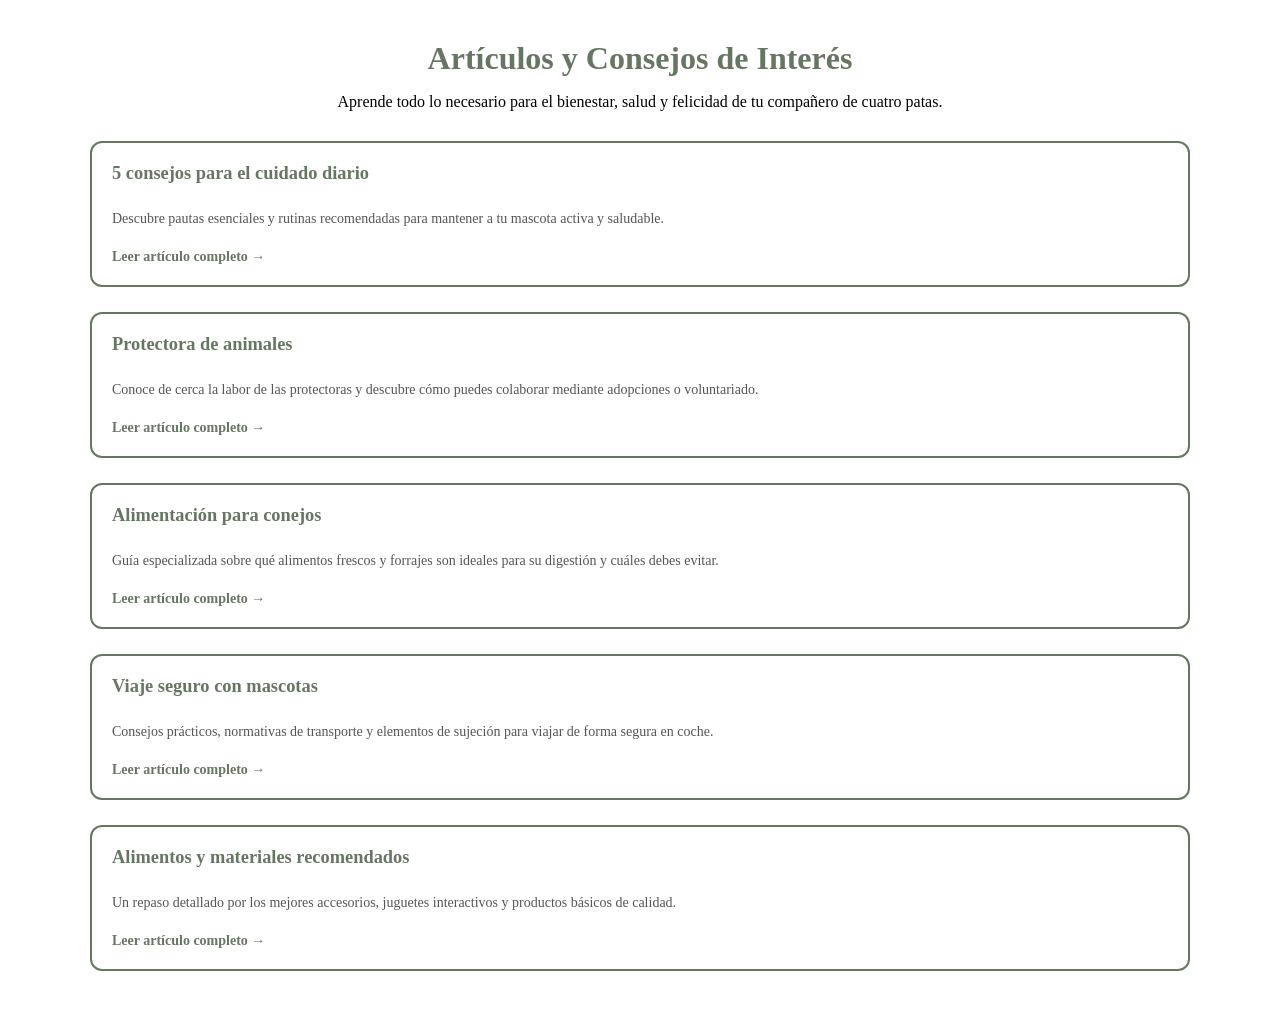
==== articulo.html @ 577e5fe5 "actualizacion de pagina articulos" ====
<!DOCTYPE html>
<html lang="es">
<head>
    <meta charset="UTF-8">
    <meta name="viewport" content="width=device-width, initial-scale=1.0">
    <title>CanguPet - Artículos y Consejos</title>
    <link rel="stylesheet" href="estilos.css">
</head>
<body>
    <main class="articulos-main">
        <h1>Artículos y Consejos de Interés</h1>
        <p class="subtitle">Aprende todo lo necesario para el bienestar, salud y felicidad de tu compañero de cuatro patas.</p>

        <!-- Contenedor Grid de Artículos -->
        <div class="articulos-container">
            
            <article class="articulo-card">
                <div class="articulo-content">
                    <h3>5 consejos para el cuidado diario</h3>
                    <p>Descubre pautas esenciales y rutinas recomendadas para mantener a tu mascota activa y saludable.</p>
                    <a href="#" class="leer-mas">Leer artículo completo &rarr;</a>
                </div>
            </article>

            <article class="articulo-card">
                <div class="articulo-content">
                    <h3>Protectora de animales</h3>
                    <p>Conoce de cerca la labor de las protectoras y descubre cómo puedes colaborar mediante adopciones o voluntariado.</p>
                    <a href="#" class="leer-mas">Leer artículo completo &rarr;</a>
                </div>
            </article>

            <article class="articulo-card">
                <div class="articulo-content">
                    <h3>Alimentación para conejos</h3>
                    <p>Guía especializada sobre qué alimentos frescos y forrajes son ideales para su digestión y cuáles debes evitar.</p>
                    <a href="#" class="leer-mas">Leer artículo completo &rarr;</a>
                </div>
            </article>

            <article class="articulo-card">
                <div class="articulo-content">
                    <h3>Viaje seguro con mascotas</h3>
                    <p>Consejos prácticos, normativas de transporte y elementos de sujeción para viajar de forma segura en coche.</p>
                    <a href="#" class="leer-mas">Leer artículo completo &rarr;</a>
                </div>
            </article>

            <article class="articulo-card">
                <div class="articulo-content">
                    <h3>Alimentos y materiales recomendados</h3>
                    <p>Un repaso detallado por los mejores accesorios, juguetes interactivos y productos básicos de calidad.</p>
                    <a href="#" class="leer-mas">Leer artículo completo &rarr;</a>
                </div>
            </article>

        </div>
    </main>

    <!-- Script para interactividad -->
    <script src="articulos.js" defer></script>
</body>
</html>
---- estilos.css ----
.articulos-main {
    max-width: 1100px;
    margin: 40px auto;
    padding: 0 20px;
    text-align: center;
}

.articulos-main h1 {
    color: #667663;
    margin-bottom: 10px;
}

.articulos-container {
    display: grid;
    gap: 25px;
    margin-top: 30px;
    text-align: left;
}

.articulo-card {
    background-color: #ffffff;
    border: 2px solid #667663;
    border-radius: 12px;
    display: flex;
    flex-direction: column;
}

.articulo-card:hover {
    transform: translateY(-5px);
}

.articulo-img {
    background-color: #F7F3EA;
    font-size: 3.5em;
    padding: 25px;
    text-align: center;
    border-bottom: 2px solid #667663;
}

.articulo-content {
    padding: 20px;
    display: flex;
    flex-direction: column;
    flex-grow: 1;
}

.articulo-content h3 {
    color: #667663;
    margin-top: 0;
    margin-bottom: 10px;
    font-size: 1.15em;
}

.articulo-content p {
    font-size: 14px;
    color: #555;
    line-height: 1.5;
    margin-bottom: 20px;
}

.leer-mas {
    text-decoration: none;
    color: #667663;
    font-weight: bold;
    font-size: 14px;
    display: inline-block;
}

.leer-mas:hover {
    color: #9ec597;
    text-decoration: underline;
}
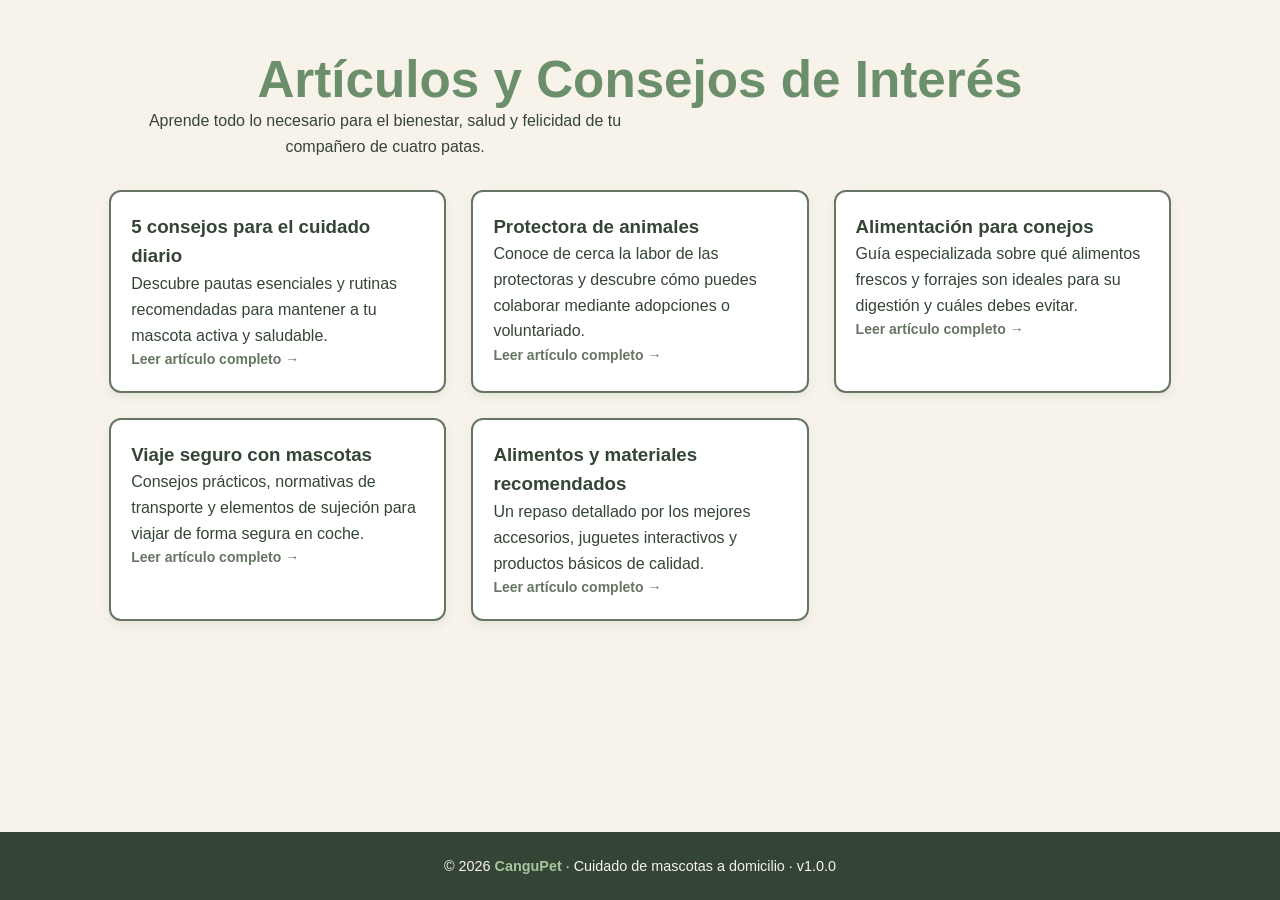
==== commit 2c02b9b6: "feat: añade footer común a todas las páginas" ====
--- a/articulo.html
+++ b/articulo.html
@@ -1,23 +1,27 @@
 <!DOCTYPE html>
 <html lang="es">
+
 <head>
     <meta charset="UTF-8">
     <meta name="viewport" content="width=device-width, initial-scale=1.0">
     <title>CanguPet - Artículos y Consejos</title>
     <link rel="stylesheet" href="estilos.css">
 </head>
+
 <body>
     <main class="articulos-main">
         <h1>Artículos y Consejos de Interés</h1>
-        <p class="subtitle">Aprende todo lo necesario para el bienestar, salud y felicidad de tu compañero de cuatro patas.</p>
+        <p class="subtitle">Aprende todo lo necesario para el bienestar, salud y felicidad de tu compañero de cuatro
+            patas.</p>
 
         <!-- Contenedor Grid de Artículos -->
         <div class="articulos-container">
-            
+
             <article class="articulo-card">
                 <div class="articulo-content">
                     <h3>5 consejos para el cuidado diario</h3>
-                    <p>Descubre pautas esenciales y rutinas recomendadas para mantener a tu mascota activa y saludable.</p>
+                    <p>Descubre pautas esenciales y rutinas recomendadas para mantener a tu mascota activa y saludable.
+                    </p>
                     <a href="#" class="leer-mas">Leer artículo completo &rarr;</a>
                 </div>
             </article>
@@ -25,7 +29,8 @@
             <article class="articulo-card">
                 <div class="articulo-content">
                     <h3>Protectora de animales</h3>
-                    <p>Conoce de cerca la labor de las protectoras y descubre cómo puedes colaborar mediante adopciones o voluntariado.</p>
+                    <p>Conoce de cerca la labor de las protectoras y descubre cómo puedes colaborar mediante adopciones
+                        o voluntariado.</p>
                     <a href="#" class="leer-mas">Leer artículo completo &rarr;</a>
                 </div>
             </article>
@@ -33,7 +38,8 @@
             <article class="articulo-card">
                 <div class="articulo-content">
                     <h3>Alimentación para conejos</h3>
-                    <p>Guía especializada sobre qué alimentos frescos y forrajes son ideales para su digestión y cuáles debes evitar.</p>
+                    <p>Guía especializada sobre qué alimentos frescos y forrajes son ideales para su digestión y cuáles
+                        debes evitar.</p>
                     <a href="#" class="leer-mas">Leer artículo completo &rarr;</a>
                 </div>
             </article>
@@ -41,7 +47,8 @@
             <article class="articulo-card">
                 <div class="articulo-content">
                     <h3>Viaje seguro con mascotas</h3>
-                    <p>Consejos prácticos, normativas de transporte y elementos de sujeción para viajar de forma segura en coche.</p>
+                    <p>Consejos prácticos, normativas de transporte y elementos de sujeción para viajar de forma segura
+                        en coche.</p>
                     <a href="#" class="leer-mas">Leer artículo completo &rarr;</a>
                 </div>
             </article>
@@ -49,7 +56,8 @@
             <article class="articulo-card">
                 <div class="articulo-content">
                     <h3>Alimentos y materiales recomendados</h3>
-                    <p>Un repaso detallado por los mejores accesorios, juguetes interactivos y productos básicos de calidad.</p>
+                    <p>Un repaso detallado por los mejores accesorios, juguetes interactivos y productos básicos de
+                        calidad.</p>
                     <a href="#" class="leer-mas">Leer artículo completo &rarr;</a>
                 </div>
             </article>
@@ -57,7 +65,12 @@
         </div>
     </main>
 
+    <footer>
+        © 2026 <b>CanguPet</b> · Cuidado de mascotas a domicilio · v1.0.0
+    </footer>
+
     <!-- Script para interactividad -->
     <script src="articulos.js" defer></script>
 </body>
+
 </html>
--- a/estilos.css
+++ b/estilos.css
@@ -1,18 +1,369 @@
+/* ================================================================
+   estilos.css — Hoja de estilos unificada de CanguPet
+   ================================================================ */
+
+/* ----------------------------------------------------------------
+   1. ESTILOS GENERALES Y RESET
+   ---------------------------------------------------------------- */
+
+* {
+    box-sizing: border-box;
+    margin: 0;
+    padding: 0;
+}
+
+html,
+body {
+    min-height: 100%;
+}
+
+body {
+    background-color: #F7F3EA;
+    min-height: 100vh;
+    font-family: "Nunito", "Trebuchet MS", sans-serif;
+    color: #354535;
+    line-height: 1.6;
+    display: flex;
+    flex-direction: column;
+}
+
+main {
+    width: 100%;
+    max-width: 1080px;
+    margin: 0 auto;
+    padding: 2rem 1.2rem 3rem;
+    flex: 1;
+}
+
+h1 {
+    font-size: clamp(2rem, 5vw, 3.2rem);
+    line-height: 1.1;
+    font-weight: 800;
+    color: #6B8E6B;
+}
+
+h2 {
+    font-size: 1.5rem;
+    font-weight: 800;
+    margin-bottom: 0.6rem;
+}
+
+p {
+    max-width: 62ch;
+}
+
+
+/* ----------------------------------------------------------------
+   2. CABECERA Y NAVEGACIÓN (COMPARTIDA)
+   ---------------------------------------------------------------- */
+
+header, .site-header {
+    background-color: #FFFFFF;
+    border-bottom: 3px solid #A8C3A0;
+    position: sticky;
+    top: 0;
+    z-index: 5;
+    padding: 10px 20px;
+}
+
+.bar {
+    max-width: 1080px;
+    margin: 0 auto;
+    padding: 0.7rem 1.2rem;
+    display: flex;
+    align-items: center;
+    justify-content: space-between;
+    gap: 1rem;
+    flex-wrap: wrap;
+}
+
+.brand {
+    display: flex;
+    align-items: center;
+    text-decoration: none;
+}
+
+.brand img {
+    width: 240px;
+    height: auto;
+    display: block;
+}
+
+nav, .nav-links {
+    display: flex;
+    gap: 0.3rem;
+    flex-wrap: wrap;
+    align-items: center;
+}
+
+nav a, .nav-links a {
+    text-decoration: none;
+    font-weight: 800;
+    font-size: 0.85rem;
+    padding: 0.45rem 0.8rem;
+    border-radius: 999px;
+    color: #354535;
+    transition: background-color 0.2s, color 0.2s;
+}
+
+nav a:hover, .nav-links a:hover {
+    background-color: #F7F3EA;
+}
+
+nav a.on, nav a.active, .nav-links a.active {
+    background-color: #6B8E6B;
+    color: #FFFFFF;
+}
+
+
+/* ----------------------------------------------------------------
+   3. PIE DE PÁGINA (FOOTER)
+   ---------------------------------------------------------------- */
+
+footer {
+    background-color: #354535;
+    color: #F7F3EA;
+    text-align: center;
+    padding: 1.4rem 1rem;
+    font-size: 0.9rem;
+    margin-top: auto;
+}
+
+footer b {
+    color: #A8C3A0;
+}
+
+
+/* ----------------------------------------------------------------
+   4. SECCIÓN: INICIO (INDEX)
+   ---------------------------------------------------------------- */
+
+.hero {
+    display: grid;
+    grid-template-columns: 1.1fr 1fr;
+    gap: 2.5rem;
+    align-items: center;
+    padding: 3rem 0 4rem;
+}
+
+.hero h1 {
+    max-width: none;
+    margin-bottom: 1rem;
+}
+
+.hero h2 {
+    max-width: 700px;
+    margin-bottom: 1rem;
+}
+
+.hero p {
+    max-width: 650px;
+    margin-bottom: 2rem;
+    font-size: 1.1rem;
+}
+
+.hero-foto {
+    width: 100%;
+    height: auto;
+    aspect-ratio: 4 / 3;
+    object-fit: cover;
+    border-radius: 22px;
+    display: block;
+}
+
+.btn {
+    display: inline-block;
+    background-color: #6B8E6B;
+    color: #FFFFFF;
+    font: inherit;
+    font-weight: 800;
+    padding: 0.7rem 1.4rem;
+    border-radius: 999px;
+    text-decoration: none;
+}
+
+.btn:hover {
+    background-color: #354535;
+}
+
+.grid {
+    display: grid;
+    grid-template-columns: repeat(auto-fit, minmax(240px, 1fr));
+    gap: 1.2rem;
+    margin: 1.5rem 0;
+}
+
+.card {
+    background-color: #FFFFFF;
+    border-radius: 22px;
+    padding: 1.4rem;
+    border-top: 6px solid #A8C3A0;
+}
+
+.card:nth-child(3n + 2) {
+    border-color: #E8B7B7;
+}
+
+.card:nth-child(3n) {
+    border-color: #B9A7C9;
+}
+
+.card p {
+    font-size: 0.95rem;
+}
+
+
+/* ----------------------------------------------------------------
+   5. SECCIÓN: CREAR CUENTA (REGISTRO)
+   ---------------------------------------------------------------- */
+
+.registro-container {
+    display: flex;
+    justify-content: center;
+    align-items: center;
+    width: 100%;
+    padding: 20px 0;
+}
+
+form {
+    width: 100%;
+    display: flex;
+    justify-content: center;
+}
+
+.caja {
+    background-color: #FFFFFF;
+    width: 100%;
+    max-width: 440px;
+    padding: 30px;
+    border: 2px solid #667663;
+    border-radius: 12px;
+    box-shadow: 0 4px 12px rgba(102, 118, 99, 0.15);
+    display: flex;
+    flex-direction: column;
+    align-items: center;
+}
+
+#titulo {
+    font-weight: bold;
+    font-size: 1.3em;
+    color: #667663;
+    padding: 0 10px;
+}
+
+.form-group, .caja div {
+    display: flex;
+    justify-content: space-between;
+    align-items: center;
+    width: 100%;
+    margin-bottom: 15px;
+}
+
+.caja label {
+    text-align: left;
+    flex: 1;
+    font-size: 13px;
+    color: #333;
+    font-weight: bold;
+}
+
+.caja input {
+    flex: 1.2;
+    padding: 8px;
+    text-align: left;
+    border: 1px solid #667663;
+    border-radius: 6px;
+    font-size: 14px;
+    box-sizing: border-box;
+    background-color: #faf8f5;
+}
+
+#crear_cuenta {
+    background-color: #B0D5A9;
+    border: none;
+    padding: 12px 30px;
+    border-radius: 25px;
+    cursor: pointer;
+    font-weight: bold;
+    color: #2c352a;
+    font-size: 15px;
+    margin-top: 10px;
+    transition: background-color 0.2s, transform 0.1s;
+}
+
+#crear_cuenta:hover {
+    background-color: #9ec597;
+    transform: scale(1.02);
+}
+
+
+/* ----------------------------------------------------------------
+   6. SECCIÓN: SERVICIOS
+   ---------------------------------------------------------------- */
+
+.servicios-main {
+    max-width: 1000px;
+    margin: 20px auto;
+    text-align: center;
+}
+
+.filter-container {
+    margin-bottom: 30px;
+}
+
+.filter-btn {
+    background-color: #ffffff;
+    border: 2px solid #667663;
+    color: #667663;
+    padding: 8px 18px;
+    margin: 0 5px;
+    border-radius: 20px;
+    cursor: pointer;
+    font-weight: bold;
+    transition: all 0.2s;
+}
+
+.filter-btn.active, .filter-btn:hover {
+    background-color: #667663;
+    color: #ffffff;
+}
+
+.servicios-container {
+    display: grid;
+    grid-template-columns: repeat(auto-fit, minmax(240px, 1fr));
+    gap: 25px;
+}
+
+.servicio-card {
+    background-color: #ffffff;
+    border: 2px solid #667663;
+    border-radius: 12px;
+    padding: 25px;
+    text-align: center;
+    box-shadow: 0 4px 10px rgba(102, 118, 99, 0.1);
+    display: flex;
+    flex-direction: column;
+    justify-content: space-between;
+}
+
+.servicio-card.hidden {
+    display: none;
+}
+
+
+/* ----------------------------------------------------------------
+   7. SECCIÓN: ARTÍCULOS
+   ---------------------------------------------------------------- */
 
 .articulos-main {
     max-width: 1100px;
-    margin: 40px auto;
-    padding: 0 20px;
+    margin: 20px auto;
     text-align: center;
-}
-
-.articulos-main h1 {
-    color: #667663;
-    margin-bottom: 10px;
 }
 
 .articulos-container {
     display: grid;
+    grid-template-columns: repeat(auto-fit, minmax(280px, 1fr));
     gap: 25px;
     margin-top: 30px;
     text-align: left;
@@ -22,8 +373,11 @@
     background-color: #ffffff;
     border: 2px solid #667663;
     border-radius: 12px;
+    overflow: hidden;
+    box-shadow: 0 4px 10px rgba(102, 118, 99, 0.1);
     display: flex;
     flex-direction: column;
+    transition: transform 0.2s;
 }
 
 .articulo-card:hover {
@@ -45,29 +399,122 @@
     flex-grow: 1;
 }
 
-.articulo-content h3 {
-    color: #667663;
-    margin-top: 0;
-    margin-bottom: 10px;
-    font-size: 1.15em;
-}
-
-.articulo-content p {
-    font-size: 14px;
-    color: #555;
-    line-height: 1.5;
-    margin-bottom: 20px;
-}
-
 .leer-mas {
     text-decoration: none;
     color: #667663;
     font-weight: bold;
     font-size: 14px;
-    display: inline-block;
 }
 
 .leer-mas:hover {
     color: #9ec597;
     text-decoration: underline;
-}+}
+
+
+/* ----------------------------------------------------------------
+   8. SECCIÓN: CONTACTO (CONTACT US)
+   ---------------------------------------------------------------- */
+
+.contact-page {
+    background-color: #354535; /* Ajustado del negro al verde oscuro institucional */
+    width: 100%;
+    border-radius: 12px;
+    padding: 40px 5%;
+    color: white;
+    box-sizing: border-box;
+}
+
+.contact-page h2 {
+    text-align: center;
+    margin-bottom: 30px;
+    color: #A8C3A0;
+}
+
+.two-columns {
+    display: flex;
+    gap: 40px;
+    max-width: 1000px;
+    margin: 0 auto;
+    width: 100%;
+}
+
+.form-side, .info-side {
+    flex: 1;
+}
+
+.form-side {
+    display: flex;
+    flex-direction: column;
+    gap: 15px;
+}
+
+.form-side input, .form-side textarea {
+    width: 100%;
+    padding: 12px;
+    border: none;
+    border-radius: 6px;
+    box-sizing: border-box;
+    font-family: inherit;
+}
+
+.form-side button {
+    background-color: #B0D5A9;
+    color: #354535;
+    border: none;
+    padding: 12px 25px;
+    font-weight: bold;
+    cursor: pointer;
+    align-self: flex-start;
+    border-radius: 20px;
+    transition: background-color 0.2s;
+}
+
+.form-side button:hover {
+    background-color: #9ec597;
+}
+
+.info-side h3 {
+    color: #A8C3A0;
+    margin-bottom: 10px;
+}
+
+
+/* ----------------------------------------------------------------
+   9. DISEÑO RESPONSIVO (MEDIA QUERIES)
+   ---------------------------------------------------------------- */
+
+@media (max-width: 760px) {
+    .bar {
+        justify-content: center;
+    }
+
+    nav, .nav-links {
+        justify-content: center;
+    }
+
+    .brand img {
+        width: 210px;
+    }
+
+    .hero {
+        grid-template-columns: 1fr;
+        gap: 2rem;
+        padding: 2rem 0 3rem;
+    }
+
+    .two-columns {
+        flex-direction: column;
+        gap: 30px;
+    }
+
+    .form-group, .caja div {
+        flex-direction: column;
+        align-items: flex-start;
+    }
+
+    .caja input {
+        width: 100%;
+        margin-top: 5px;
+    }
+}
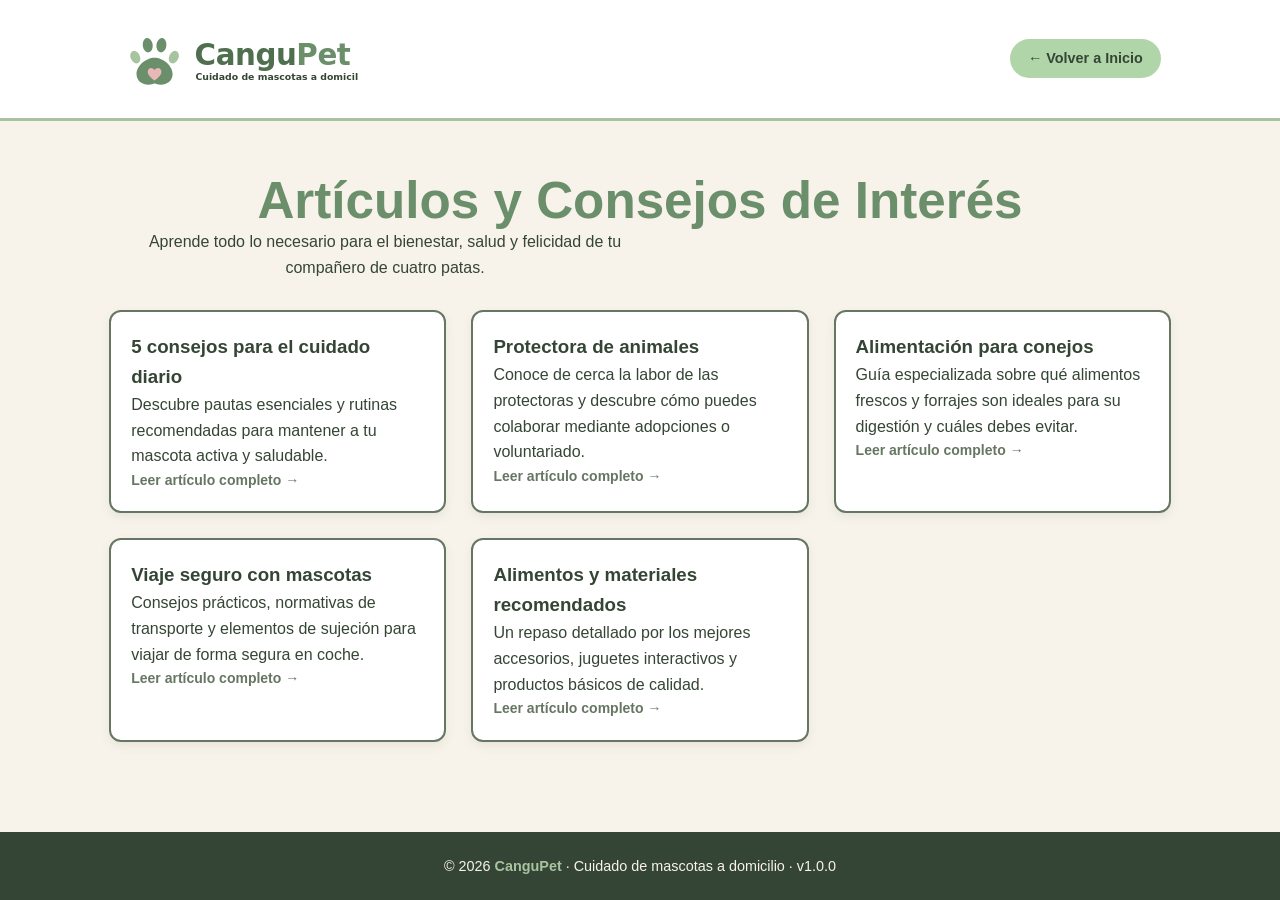
==== commit c5a546a3: "actualizacion del heder y boton" ====
--- a/articulo.html
+++ b/articulo.html
@@ -9,6 +9,22 @@
 </head>
 
 <body>
+
+    <header>
+        <div class="bar">
+
+            <a class="brand" href="index.html">
+                <img src="imagenes/cangupet-frase.svg" alt="CanguPet, cuidado de mascotas a domicilio" width="240"
+                    height="76">
+            </a>
+
+            <!-- Botón de retorno al inicio -->
+            <div class="volver-container">
+                <a href="index.html" class="btn-volver"> ← Volver a Inicio </a>
+            </div>
+        </div>
+    </header>
+
     <main class="articulos-main">
         <h1>Artículos y Consejos de Interés</h1>
         <p class="subtitle">Aprende todo lo necesario para el bienestar, salud y felicidad de tu compañero de cuatro
--- a/estilos.css
+++ b/estilos.css
@@ -518,3 +518,28 @@
         margin-top: 5px;
     }
 }
+
+/*
+ 10. btn_volver a inicio
+*/
+.volver-container {
+    display: flex;
+    align-items: center;
+}
+
+.btn-volver {
+    display: inline-block;
+    background-color: #B0D5A9; 
+    color: #354535;            
+    font-weight: bold;
+    font-size: 0.9rem;
+    padding: 8px 18px;
+    border-radius: 20px;       
+    text-decoration: none;     
+    transition: background-color 0.2s, transform 0.1s;
+}
+
+.btn-volver:hover {
+    background-color: #9ec597;
+    transform: scale(1.03);   
+}
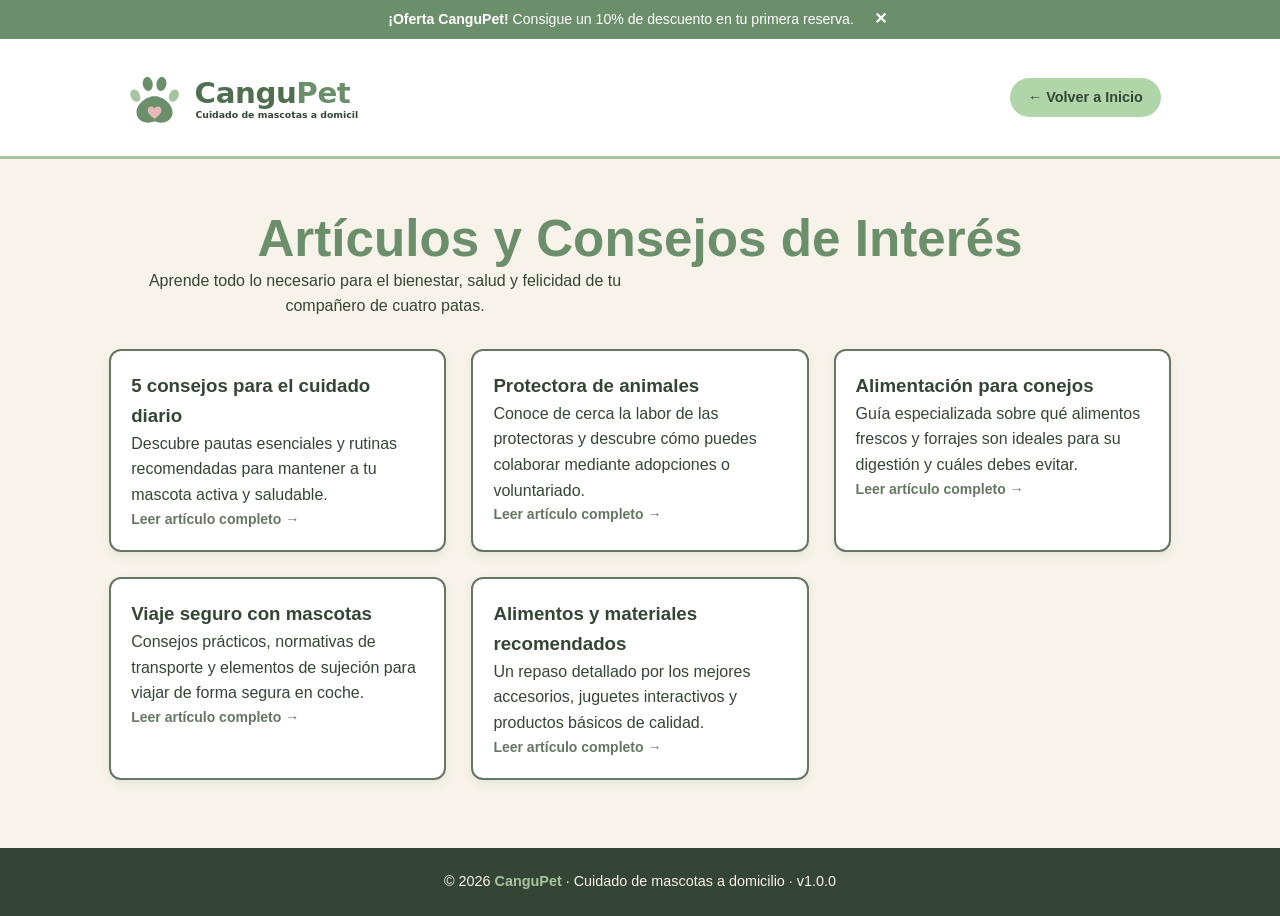
==== commit d70770d9: "añadiendo un banner interactivo" ====
--- a/articulo.html
+++ b/articulo.html
@@ -9,6 +9,12 @@
 </head>
 
 <body>
+
+    <div class="top-banner" id="topBanner">
+        <span><strong>¡Oferta CanguPet!</strong> Consigue un 10% de descuento en tu primera reserva.</span>
+        <button class="banner-close" onclick="document.getElementById('topBanner').style.display='none'"
+            aria-label="Cerrar aviso">✕</button>
+    </div>
 
     <header>
         <div class="bar">
--- a/estilos.css
+++ b/estilos.css
@@ -542,4 +542,35 @@
 .btn-volver:hover {
     background-color: #9ec597;
     transform: scale(1.03);   
+}
+
+/* --- Banner Superior  --- */
+.top-banner {
+    background-color: #6B8E6B; 
+    color: #FFFFFF;
+    text-align: center;
+    padding: 8px 15px;
+    font-size: 0.88rem;
+    display: flex;
+    justify-content: center;
+    align-items: center;
+    gap: 15px;
+    position: relative;
+    z-index: 10;
+}
+
+.banner-close {
+    background: transparent;
+    border: none;
+    color: #FFFFFF;
+    font-size: 1rem;
+    cursor: pointer;
+    font-weight: bold;
+    padding: 0 5px;
+    line-height: 1;
+    transition: opacity 0.2s;
+}
+
+.banner-close:hover {
+    opacity: 0.7;
 }
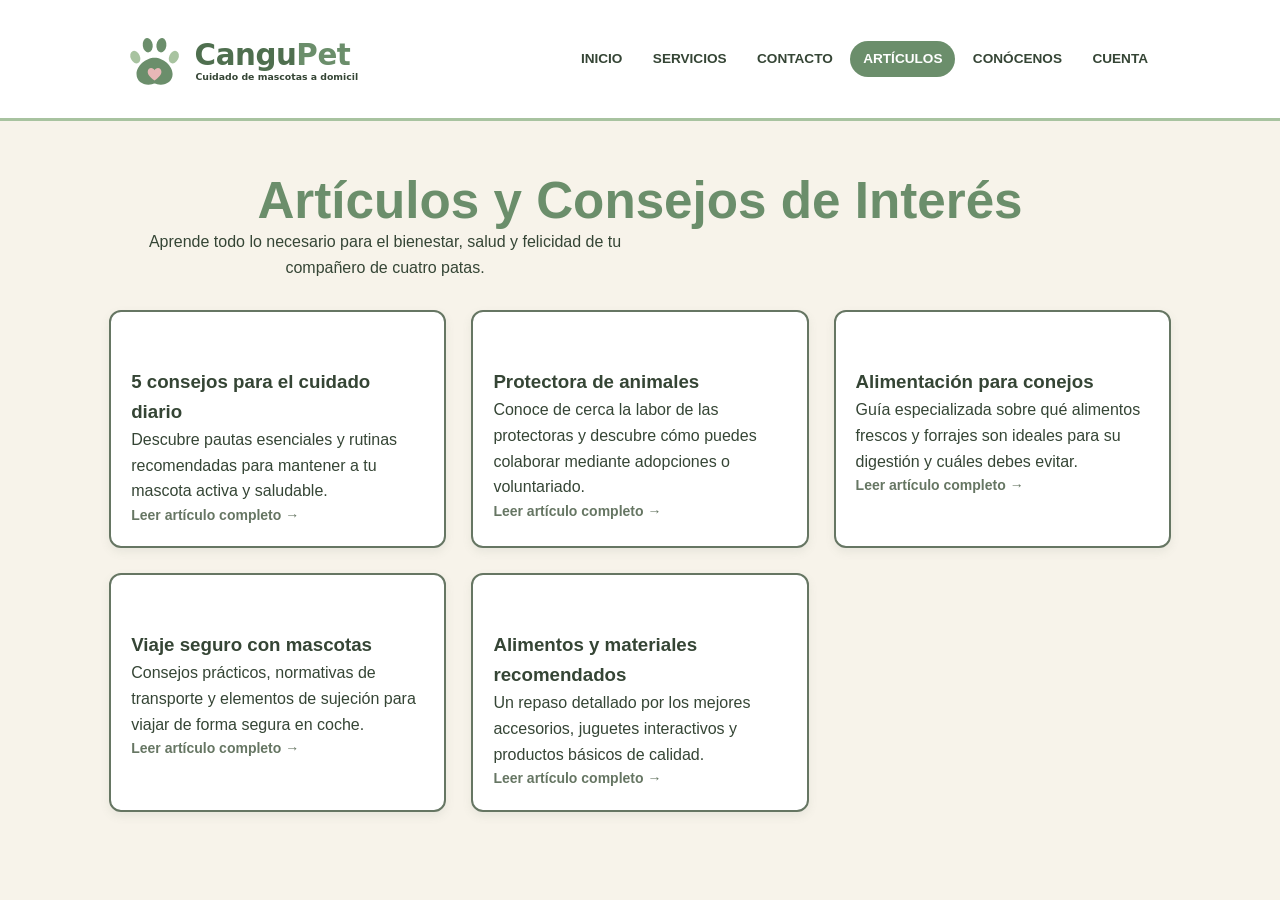
==== commit 81515160: "feat: unifica header y navegación" ====
--- a/articulo.html
+++ b/articulo.html
@@ -10,31 +10,34 @@
 
 <body>
 
-    <div class="top-banner" id="topBanner">
-        <span><strong>¡Oferta CanguPet!</strong> Consigue un 10% de descuento en tu primera reserva.</span>
-        <button class="banner-close" onclick="document.getElementById('topBanner').style.display='none'"
-            aria-label="Cerrar aviso">✕</button>
-    </div>
-
     <header>
         <div class="bar">
 
             <a class="brand" href="index.html">
-                <img src="imagenes/cangupet-frase.svg" alt="CanguPet, cuidado de mascotas a domicilio" width="240"
+                <img src="imagenes/cangupet-frase.svg"
+                    alt="CanguPet, cuidado de mascotas a domicilio"
+                    width="240"
                     height="76">
             </a>
 
-            <!-- Botón de retorno al inicio -->
-            <div class="volver-container">
-                <a href="index.html" class="btn-volver"> ← Volver a Inicio </a>
-            </div>
+            <nav aria-label="Principal">
+                <a href="index.html">INICIO</a>
+                <a href="servicio.html">SERVICIOS</a>
+                <a href="contact.html">CONTACTO</a>
+                <a class="on" href="articulo.html" aria-current="page">ARTÍCULOS</a>
+                <a href="conocenos.html">CONÓCENOS</a>
+                <a href="cuenta.html">CUENTA</a>
+            </nav>
+
         </div>
     </header>
 
     <main class="articulos-main">
         <h1>Artículos y Consejos de Interés</h1>
-        <p class="subtitle">Aprende todo lo necesario para el bienestar, salud y felicidad de tu compañero de cuatro
-            patas.</p>
+
+        <p class="subtitle">
+            Aprende todo lo necesario para el bienestar, salud y felicidad de tu compañero de cuatro patas.
+        </p>
 
         <!-- Contenedor Grid de Artículos -->
         <div class="articulos-container">
@@ -42,7 +45,8 @@
             <article class="articulo-card">
                 <div class="articulo-content">
                     <h3>5 consejos para el cuidado diario</h3>
-                    <p>Descubre pautas esenciales y rutinas recomendadas para mantener a tu mascota activa y saludable.
+                    <p>
+                        Descubre pautas esenciales y rutinas recomendadas para mantener a tu mascota activa y saludable.
                     </p>
                     <a href="#" class="leer-mas">Leer artículo completo &rarr;</a>
                 </div>
@@ -51,8 +55,9 @@
             <article class="articulo-card">
                 <div class="articulo-content">
                     <h3>Protectora de animales</h3>
-                    <p>Conoce de cerca la labor de las protectoras y descubre cómo puedes colaborar mediante adopciones
-                        o voluntariado.</p>
+                    <p>
+                        Conoce de cerca la labor de las protectoras y descubre cómo puedes colaborar mediante adopciones o voluntariado.
+                    </p>
                     <a href="#" class="leer-mas">Leer artículo completo &rarr;</a>
                 </div>
             </article>
@@ -60,8 +65,9 @@
             <article class="articulo-card">
                 <div class="articulo-content">
                     <h3>Alimentación para conejos</h3>
-                    <p>Guía especializada sobre qué alimentos frescos y forrajes son ideales para su digestión y cuáles
-                        debes evitar.</p>
+                    <p>
+                        Guía especializada sobre qué alimentos frescos y forrajes son ideales para su digestión y cuáles debes evitar.
+                    </p>
                     <a href="#" class="leer-mas">Leer artículo completo &rarr;</a>
                 </div>
             </article>
@@ -69,8 +75,9 @@
             <article class="articulo-card">
                 <div class="articulo-content">
                     <h3>Viaje seguro con mascotas</h3>
-                    <p>Consejos prácticos, normativas de transporte y elementos de sujeción para viajar de forma segura
-                        en coche.</p>
+                    <p>
+                        Consejos prácticos, normativas de transporte y elementos de sujeción para viajar de forma segura en coche.
+                    </p>
                     <a href="#" class="leer-mas">Leer artículo completo &rarr;</a>
                 </div>
             </article>
@@ -78,8 +85,9 @@
             <article class="articulo-card">
                 <div class="articulo-content">
                     <h3>Alimentos y materiales recomendados</h3>
-                    <p>Un repaso detallado por los mejores accesorios, juguetes interactivos y productos básicos de
-                        calidad.</p>
+                    <p>
+                        Un repaso detallado por los mejores accesorios, juguetes interactivos y productos básicos de calidad.
+                    </p>
                     <a href="#" class="leer-mas">Leer artículo completo &rarr;</a>
                 </div>
             </article>
@@ -87,12 +95,9 @@
         </div>
     </main>
 
-    <footer>
-        © 2026 <b>CanguPet</b> · Cuidado de mascotas a domicilio · v1.0.0
-    </footer>
-
     <!-- Script para interactividad -->
     <script src="articulos.js" defer></script>
+
 </body>
 
 </html>
--- a/estilos.css
+++ b/estilos.css
@@ -57,7 +57,8 @@
    2. CABECERA Y NAVEGACIÓN (COMPARTIDA)
    ---------------------------------------------------------------- */
 
-header, .site-header {
+header,
+.site-header {
     background-color: #FFFFFF;
     border-bottom: 3px solid #A8C3A0;
     position: sticky;
@@ -89,14 +90,16 @@
     display: block;
 }
 
-nav, .nav-links {
+nav,
+.nav-links {
     display: flex;
     gap: 0.3rem;
     flex-wrap: wrap;
     align-items: center;
 }
 
-nav a, .nav-links a {
+nav a,
+.nav-links a {
     text-decoration: none;
     font-weight: 800;
     font-size: 0.85rem;
@@ -106,11 +109,14 @@
     transition: background-color 0.2s, color 0.2s;
 }
 
-nav a:hover, .nav-links a:hover {
+nav a:hover,
+.nav-links a:hover {
     background-color: #F7F3EA;
 }
 
-nav a.on, nav a.active, .nav-links a.active {
+nav a.on,
+nav a.active,
+.nav-links a.active {
     background-color: #6B8E6B;
     color: #FFFFFF;
 }
@@ -251,7 +257,8 @@
     padding: 0 10px;
 }
 
-.form-group, .caja div {
+.form-group,
+.caja div {
     display: flex;
     justify-content: space-between;
     align-items: center;
@@ -323,7 +330,8 @@
     transition: all 0.2s;
 }
 
-.filter-btn.active, .filter-btn:hover {
+.filter-btn.active,
+.filter-btn:hover {
     background-color: #667663;
     color: #ffffff;
 }
@@ -417,7 +425,7 @@
    ---------------------------------------------------------------- */
 
 .contact-page {
-    background-color: #354535; /* Ajustado del negro al verde oscuro institucional */
+    background-color: #354535;
     width: 100%;
     border-radius: 12px;
     padding: 40px 5%;
@@ -439,7 +447,8 @@
     width: 100%;
 }
 
-.form-side, .info-side {
+.form-side,
+.info-side {
     flex: 1;
 }
 
@@ -449,7 +458,8 @@
     gap: 15px;
 }
 
-.form-side input, .form-side textarea {
+.form-side input,
+.form-side textarea {
     width: 100%;
     padding: 12px;
     border: none;
@@ -489,7 +499,8 @@
         justify-content: center;
     }
 
-    nav, .nav-links {
+    nav,
+    .nav-links {
         justify-content: center;
     }
 
@@ -508,7 +519,8 @@
         gap: 30px;
     }
 
-    .form-group, .caja div {
+    .form-group,
+    .caja div {
         flex-direction: column;
         align-items: flex-start;
     }
@@ -519,9 +531,11 @@
     }
 }
 
-/*
- 10. btn_volver a inicio
-*/
+
+/* ----------------------------------------------------------------
+   10. BOTÓN VOLVER A INICIO
+   ---------------------------------------------------------------- */
+
 .volver-container {
     display: flex;
     align-items: center;
@@ -529,24 +543,28 @@
 
 .btn-volver {
     display: inline-block;
-    background-color: #B0D5A9; 
-    color: #354535;            
+    background-color: #B0D5A9;
+    color: #354535;
     font-weight: bold;
     font-size: 0.9rem;
     padding: 8px 18px;
-    border-radius: 20px;       
-    text-decoration: none;     
+    border-radius: 20px;
+    text-decoration: none;
     transition: background-color 0.2s, transform 0.1s;
 }
 
 .btn-volver:hover {
     background-color: #9ec597;
-    transform: scale(1.03);   
-}
-
-/* --- Banner Superior  --- */
+    transform: scale(1.03);
+}
+
+
+/* ----------------------------------------------------------------
+   11. BANNER SUPERIOR
+   ---------------------------------------------------------------- */
+
 .top-banner {
-    background-color: #6B8E6B; 
+    background-color: #6B8E6B;
     color: #FFFFFF;
     text-align: center;
     padding: 8px 15px;
@@ -554,12 +572,17 @@
     display: flex;
     justify-content: center;
     align-items: center;
-    gap: 15px;
     position: relative;
     z-index: 10;
 }
 
+.top-banner span {
+    margin: 0 auto;
+}
+
 .banner-close {
+    position: absolute;
+    right: 15px;
     background: transparent;
     border: none;
     color: #FFFFFF;
@@ -573,4 +596,31 @@
 
 .banner-close:hover {
     opacity: 0.7;
+}
+
+
+/* ----------------------------------------------------------------
+   12. ETIQUETAS
+   ---------------------------------------------------------------- */
+
+.servicio-card,
+.card,
+.articulo-card {
+    position: relative;
+    padding-top: 35px;
+}
+
+.badge {
+    position: absolute;
+    top: -10px;
+    right: 12px;
+    background-color: #B0D5A9;
+    color: #2c352a;
+    font-size: 0.72rem;
+    font-weight: 800;
+    padding: 4px 10px;
+    border-radius: 999px;
+    text-transform: uppercase;
+    letter-spacing: 0.5px;
+    box-shadow: 0 2px 5px rgba(0, 0, 0, 0.08);
 }
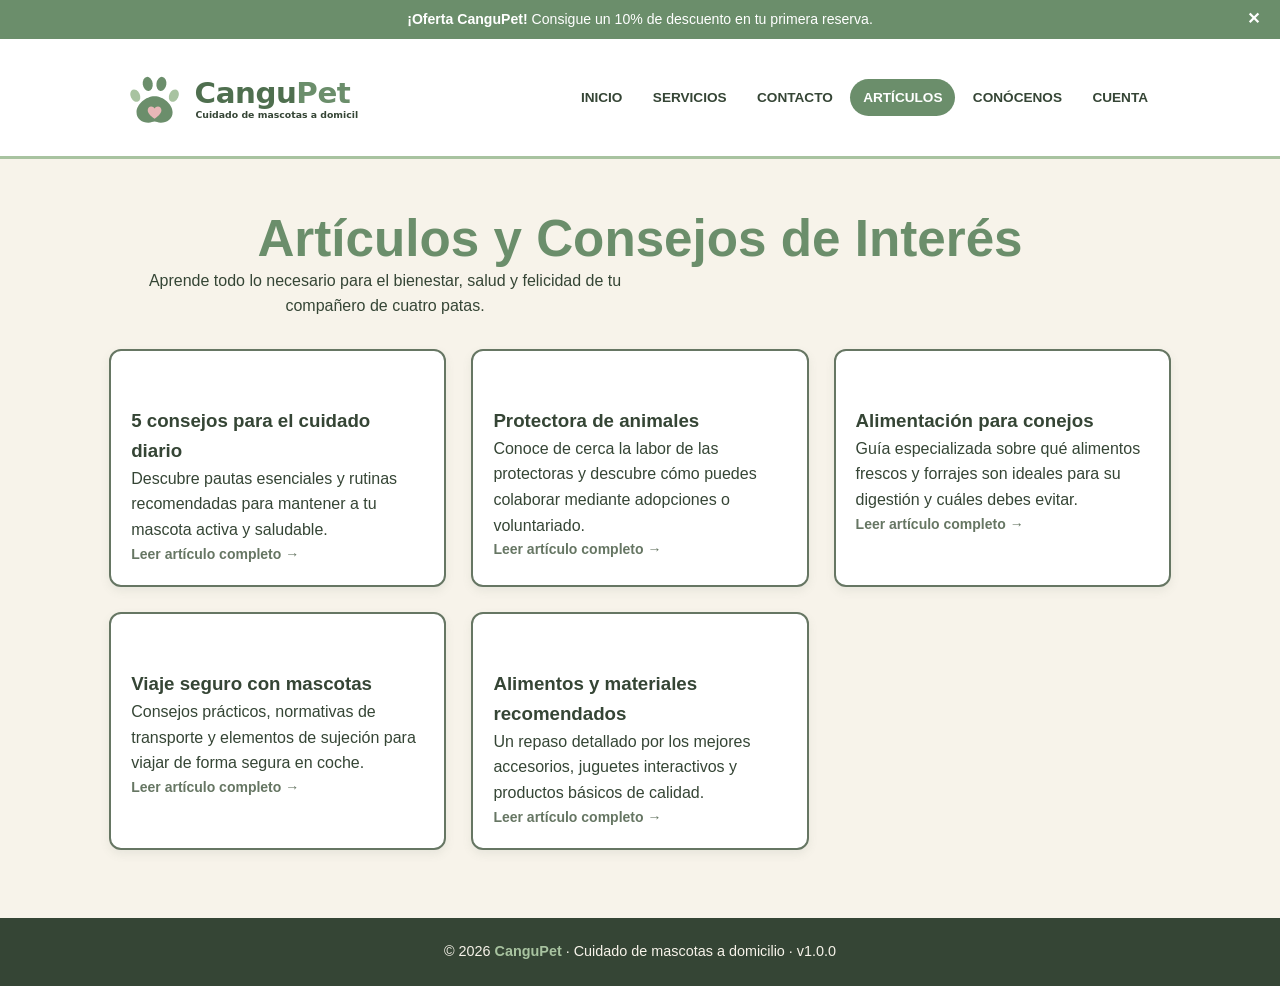
==== commit 59394984: "Merge branch 'develop' into feature/header-navegacion-comun" ====
--- a/articulo.html
+++ b/articulo.html
@@ -9,6 +9,12 @@
 </head>
 
 <body>
+
+    <div class="top-banner" id="topBanner">
+        <span><strong>¡Oferta CanguPet!</strong> Consigue un 10% de descuento en tu primera reserva.</span>
+        <button class="banner-close" onclick="document.getElementById('topBanner').style.display='none'"
+            aria-label="Cerrar aviso">✕</button>
+    </div>
 
     <header>
         <div class="bar">
@@ -95,6 +101,10 @@
         </div>
     </main>
 
+    <footer>
+        © 2026 <b>CanguPet</b> · Cuidado de mascotas a domicilio · v1.0.0
+    </footer>
+
     <!-- Script para interactividad -->
     <script src="articulos.js" defer></script>
 
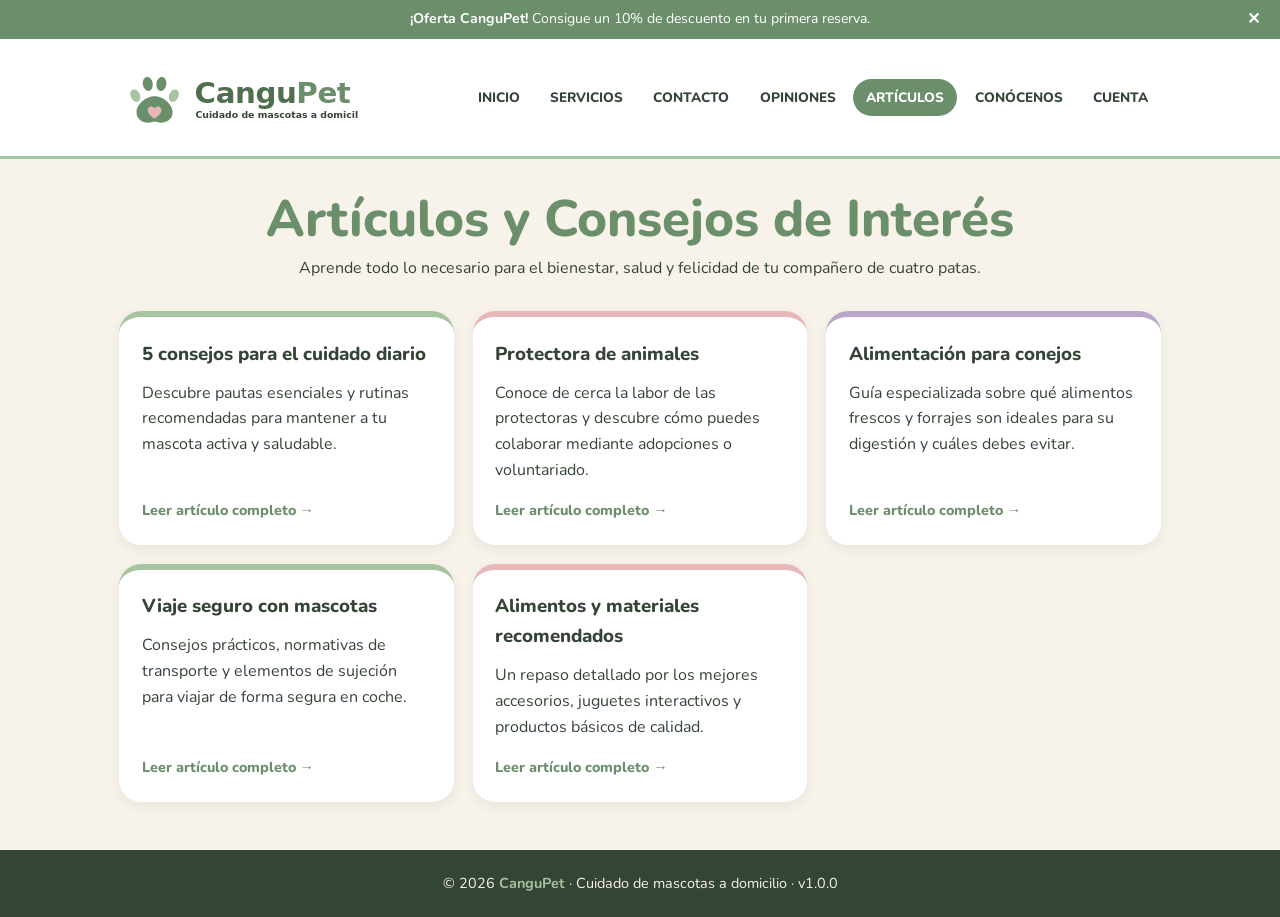
==== commit ec14a475: "feat: unifica estilos de todas las paginas" ====
--- a/articulo.html
+++ b/articulo.html
@@ -4,16 +4,30 @@
 <head>
     <meta charset="UTF-8">
     <meta name="viewport" content="width=device-width, initial-scale=1.0">
+
     <title>CanguPet - Artículos y Consejos</title>
+
+    <link rel="preconnect" href="https://fonts.googleapis.com">
+    <link rel="preconnect" href="https://fonts.gstatic.com" crossorigin>
+    <link href="https://fonts.googleapis.com/css2?family=Nunito:wght@400;600;800&display=swap"
+        rel="stylesheet">
+
     <link rel="stylesheet" href="estilos.css">
 </head>
 
 <body>
 
     <div class="top-banner" id="topBanner">
-        <span><strong>¡Oferta CanguPet!</strong> Consigue un 10% de descuento en tu primera reserva.</span>
-        <button class="banner-close" onclick="document.getElementById('topBanner').style.display='none'"
-            aria-label="Cerrar aviso">✕</button>
+        <span>
+            <strong>¡Oferta CanguPet!</strong>
+            Consigue un 10% de descuento en tu primera reserva.
+        </span>
+
+        <button class="banner-close"
+            onclick="document.getElementById('topBanner').style.display='none'"
+            aria-label="Cerrar aviso">
+            ✕
+        </button>
     </div>
 
     <header>
@@ -30,6 +44,7 @@
                 <a href="index.html">INICIO</a>
                 <a href="servicio.html">SERVICIOS</a>
                 <a href="contact.html">CONTACTO</a>
+                <a href="opiniones.html">OPINIONES</a>
                 <a class="on" href="articulo.html" aria-current="page">ARTÍCULOS</a>
                 <a href="conocenos.html">CONÓCENOS</a>
                 <a href="cuenta.html">CUENTA</a>
@@ -39,6 +54,7 @@
     </header>
 
     <main class="articulos-main">
+
         <h1>Artículos y Consejos de Interés</h1>
 
         <p class="subtitle">
@@ -46,59 +62,91 @@
         </p>
 
         <!-- Contenedor Grid de Artículos -->
+
         <div class="articulos-container">
 
             <article class="articulo-card">
                 <div class="articulo-content">
+
                     <h3>5 consejos para el cuidado diario</h3>
+
                     <p>
                         Descubre pautas esenciales y rutinas recomendadas para mantener a tu mascota activa y saludable.
                     </p>
-                    <a href="#" class="leer-mas">Leer artículo completo &rarr;</a>
+
+                    <a href="#" class="leer-mas">
+                        Leer artículo completo &rarr;
+                    </a>
+
                 </div>
             </article>
 
             <article class="articulo-card">
                 <div class="articulo-content">
+
                     <h3>Protectora de animales</h3>
+
                     <p>
                         Conoce de cerca la labor de las protectoras y descubre cómo puedes colaborar mediante adopciones o voluntariado.
                     </p>
-                    <a href="#" class="leer-mas">Leer artículo completo &rarr;</a>
+
+                    <a href="#" class="leer-mas">
+                        Leer artículo completo &rarr;
+                    </a>
+
                 </div>
             </article>
 
             <article class="articulo-card">
                 <div class="articulo-content">
+
                     <h3>Alimentación para conejos</h3>
+
                     <p>
                         Guía especializada sobre qué alimentos frescos y forrajes son ideales para su digestión y cuáles debes evitar.
                     </p>
-                    <a href="#" class="leer-mas">Leer artículo completo &rarr;</a>
+
+                    <a href="#" class="leer-mas">
+                        Leer artículo completo &rarr;
+                    </a>
+
                 </div>
             </article>
 
             <article class="articulo-card">
                 <div class="articulo-content">
+
                     <h3>Viaje seguro con mascotas</h3>
+
                     <p>
                         Consejos prácticos, normativas de transporte y elementos de sujeción para viajar de forma segura en coche.
                     </p>
-                    <a href="#" class="leer-mas">Leer artículo completo &rarr;</a>
+
+                    <a href="#" class="leer-mas">
+                        Leer artículo completo &rarr;
+                    </a>
+
                 </div>
             </article>
 
             <article class="articulo-card">
                 <div class="articulo-content">
+
                     <h3>Alimentos y materiales recomendados</h3>
+
                     <p>
                         Un repaso detallado por los mejores accesorios, juguetes interactivos y productos básicos de calidad.
                     </p>
-                    <a href="#" class="leer-mas">Leer artículo completo &rarr;</a>
+
+                    <a href="#" class="leer-mas">
+                        Leer artículo completo &rarr;
+                    </a>
+
                 </div>
             </article>
 
         </div>
+
     </main>
 
     <footer>
@@ -106,8 +154,9 @@
     </footer>
 
     <!-- Script para interactividad -->
+
     <script src="articulos.js" defer></script>
 
 </body>
 
-</html>+</html>
--- a/estilos.css
+++ b/estilos.css
@@ -1,9 +1,10 @@
 /* ================================================================
-   estilos.css — Hoja de estilos unificada de CanguPet
+   estilos.css — Hoja de estilos de CanguPet
    ================================================================ */
 
-/* ----------------------------------------------------------------
-   1. ESTILOS GENERALES Y RESET
+
+/* ----------------------------------------------------------------
+   1. ESTILOS GENERALES
    ---------------------------------------------------------------- */
 
 * {
@@ -48,13 +49,17 @@
     margin-bottom: 0.6rem;
 }
 
+h3 {
+    font-weight: 800;
+}
+
 p {
     max-width: 62ch;
 }
 
 
 /* ----------------------------------------------------------------
-   2. CABECERA Y NAVEGACIÓN (COMPARTIDA)
+   2. CABECERA Y NAVEGACIÓN
    ---------------------------------------------------------------- */
 
 header,
@@ -123,7 +128,7 @@
 
 
 /* ----------------------------------------------------------------
-   3. PIE DE PÁGINA (FOOTER)
+   3. FOOTER
    ---------------------------------------------------------------- */
 
 footer {
@@ -141,426 +146,7 @@
 
 
 /* ----------------------------------------------------------------
-   4. SECCIÓN: INICIO (INDEX)
-   ---------------------------------------------------------------- */
-
-.hero {
-    display: grid;
-    grid-template-columns: 1.1fr 1fr;
-    gap: 2.5rem;
-    align-items: center;
-    padding: 3rem 0 4rem;
-}
-
-.hero h1 {
-    max-width: none;
-    margin-bottom: 1rem;
-}
-
-.hero h2 {
-    max-width: 700px;
-    margin-bottom: 1rem;
-}
-
-.hero p {
-    max-width: 650px;
-    margin-bottom: 2rem;
-    font-size: 1.1rem;
-}
-
-.hero-foto {
-    width: 100%;
-    height: auto;
-    aspect-ratio: 4 / 3;
-    object-fit: cover;
-    border-radius: 22px;
-    display: block;
-}
-
-.btn {
-    display: inline-block;
-    background-color: #6B8E6B;
-    color: #FFFFFF;
-    font: inherit;
-    font-weight: 800;
-    padding: 0.7rem 1.4rem;
-    border-radius: 999px;
-    text-decoration: none;
-}
-
-.btn:hover {
-    background-color: #354535;
-}
-
-.grid {
-    display: grid;
-    grid-template-columns: repeat(auto-fit, minmax(240px, 1fr));
-    gap: 1.2rem;
-    margin: 1.5rem 0;
-}
-
-.card {
-    background-color: #FFFFFF;
-    border-radius: 22px;
-    padding: 1.4rem;
-    border-top: 6px solid #A8C3A0;
-}
-
-.card:nth-child(3n + 2) {
-    border-color: #E8B7B7;
-}
-
-.card:nth-child(3n) {
-    border-color: #B9A7C9;
-}
-
-.card p {
-    font-size: 0.95rem;
-}
-
-
-/* ----------------------------------------------------------------
-   5. SECCIÓN: CREAR CUENTA (REGISTRO)
-   ---------------------------------------------------------------- */
-
-.registro-container {
-    display: flex;
-    justify-content: center;
-    align-items: center;
-    width: 100%;
-    padding: 20px 0;
-}
-
-form {
-    width: 100%;
-    display: flex;
-    justify-content: center;
-}
-
-.caja {
-    background-color: #FFFFFF;
-    width: 100%;
-    max-width: 440px;
-    padding: 30px;
-    border: 2px solid #667663;
-    border-radius: 12px;
-    box-shadow: 0 4px 12px rgba(102, 118, 99, 0.15);
-    display: flex;
-    flex-direction: column;
-    align-items: center;
-}
-
-#titulo {
-    font-weight: bold;
-    font-size: 1.3em;
-    color: #667663;
-    padding: 0 10px;
-}
-
-.form-group,
-.caja div {
-    display: flex;
-    justify-content: space-between;
-    align-items: center;
-    width: 100%;
-    margin-bottom: 15px;
-}
-
-.caja label {
-    text-align: left;
-    flex: 1;
-    font-size: 13px;
-    color: #333;
-    font-weight: bold;
-}
-
-.caja input {
-    flex: 1.2;
-    padding: 8px;
-    text-align: left;
-    border: 1px solid #667663;
-    border-radius: 6px;
-    font-size: 14px;
-    box-sizing: border-box;
-    background-color: #faf8f5;
-}
-
-#crear_cuenta {
-    background-color: #B0D5A9;
-    border: none;
-    padding: 12px 30px;
-    border-radius: 25px;
-    cursor: pointer;
-    font-weight: bold;
-    color: #2c352a;
-    font-size: 15px;
-    margin-top: 10px;
-    transition: background-color 0.2s, transform 0.1s;
-}
-
-#crear_cuenta:hover {
-    background-color: #9ec597;
-    transform: scale(1.02);
-}
-
-
-/* ----------------------------------------------------------------
-   6. SECCIÓN: SERVICIOS
-   ---------------------------------------------------------------- */
-
-.servicios-main {
-    max-width: 1000px;
-    margin: 20px auto;
-    text-align: center;
-}
-
-.filter-container {
-    margin-bottom: 30px;
-}
-
-.filter-btn {
-    background-color: #ffffff;
-    border: 2px solid #667663;
-    color: #667663;
-    padding: 8px 18px;
-    margin: 0 5px;
-    border-radius: 20px;
-    cursor: pointer;
-    font-weight: bold;
-    transition: all 0.2s;
-}
-
-.filter-btn.active,
-.filter-btn:hover {
-    background-color: #667663;
-    color: #ffffff;
-}
-
-.servicios-container {
-    display: grid;
-    grid-template-columns: repeat(auto-fit, minmax(240px, 1fr));
-    gap: 25px;
-}
-
-.servicio-card {
-    background-color: #ffffff;
-    border: 2px solid #667663;
-    border-radius: 12px;
-    padding: 25px;
-    text-align: center;
-    box-shadow: 0 4px 10px rgba(102, 118, 99, 0.1);
-    display: flex;
-    flex-direction: column;
-    justify-content: space-between;
-}
-
-.servicio-card.hidden {
-    display: none;
-}
-
-
-/* ----------------------------------------------------------------
-   7. SECCIÓN: ARTÍCULOS
-   ---------------------------------------------------------------- */
-
-.articulos-main {
-    max-width: 1100px;
-    margin: 20px auto;
-    text-align: center;
-}
-
-.articulos-container {
-    display: grid;
-    grid-template-columns: repeat(auto-fit, minmax(280px, 1fr));
-    gap: 25px;
-    margin-top: 30px;
-    text-align: left;
-}
-
-.articulo-card {
-    background-color: #ffffff;
-    border: 2px solid #667663;
-    border-radius: 12px;
-    overflow: hidden;
-    box-shadow: 0 4px 10px rgba(102, 118, 99, 0.1);
-    display: flex;
-    flex-direction: column;
-    transition: transform 0.2s;
-}
-
-.articulo-card:hover {
-    transform: translateY(-5px);
-}
-
-.articulo-img {
-    background-color: #F7F3EA;
-    font-size: 3.5em;
-    padding: 25px;
-    text-align: center;
-    border-bottom: 2px solid #667663;
-}
-
-.articulo-content {
-    padding: 20px;
-    display: flex;
-    flex-direction: column;
-    flex-grow: 1;
-}
-
-.leer-mas {
-    text-decoration: none;
-    color: #667663;
-    font-weight: bold;
-    font-size: 14px;
-}
-
-.leer-mas:hover {
-    color: #9ec597;
-    text-decoration: underline;
-}
-
-
-/* ----------------------------------------------------------------
-   8. SECCIÓN: CONTACTO (CONTACT US)
-   ---------------------------------------------------------------- */
-
-.contact-page {
-    background-color: #354535;
-    width: 100%;
-    border-radius: 12px;
-    padding: 40px 5%;
-    color: white;
-    box-sizing: border-box;
-}
-
-.contact-page h2 {
-    text-align: center;
-    margin-bottom: 30px;
-    color: #A8C3A0;
-}
-
-.two-columns {
-    display: flex;
-    gap: 40px;
-    max-width: 1000px;
-    margin: 0 auto;
-    width: 100%;
-}
-
-.form-side,
-.info-side {
-    flex: 1;
-}
-
-.form-side {
-    display: flex;
-    flex-direction: column;
-    gap: 15px;
-}
-
-.form-side input,
-.form-side textarea {
-    width: 100%;
-    padding: 12px;
-    border: none;
-    border-radius: 6px;
-    box-sizing: border-box;
-    font-family: inherit;
-}
-
-.form-side button {
-    background-color: #B0D5A9;
-    color: #354535;
-    border: none;
-    padding: 12px 25px;
-    font-weight: bold;
-    cursor: pointer;
-    align-self: flex-start;
-    border-radius: 20px;
-    transition: background-color 0.2s;
-}
-
-.form-side button:hover {
-    background-color: #9ec597;
-}
-
-.info-side h3 {
-    color: #A8C3A0;
-    margin-bottom: 10px;
-}
-
-
-/* ----------------------------------------------------------------
-   9. DISEÑO RESPONSIVO (MEDIA QUERIES)
-   ---------------------------------------------------------------- */
-
-@media (max-width: 760px) {
-    .bar {
-        justify-content: center;
-    }
-
-    nav,
-    .nav-links {
-        justify-content: center;
-    }
-
-    .brand img {
-        width: 210px;
-    }
-
-    .hero {
-        grid-template-columns: 1fr;
-        gap: 2rem;
-        padding: 2rem 0 3rem;
-    }
-
-    .two-columns {
-        flex-direction: column;
-        gap: 30px;
-    }
-
-    .form-group,
-    .caja div {
-        flex-direction: column;
-        align-items: flex-start;
-    }
-
-    .caja input {
-        width: 100%;
-        margin-top: 5px;
-    }
-}
-
-
-/* ----------------------------------------------------------------
-   10. BOTÓN VOLVER A INICIO
-   ---------------------------------------------------------------- */
-
-.volver-container {
-    display: flex;
-    align-items: center;
-}
-
-.btn-volver {
-    display: inline-block;
-    background-color: #B0D5A9;
-    color: #354535;
-    font-weight: bold;
-    font-size: 0.9rem;
-    padding: 8px 18px;
-    border-radius: 20px;
-    text-decoration: none;
-    transition: background-color 0.2s, transform 0.1s;
-}
-
-.btn-volver:hover {
-    background-color: #9ec597;
-    transform: scale(1.03);
-}
-
-
-/* ----------------------------------------------------------------
-   11. BANNER SUPERIOR
+   4. BANNER SUPERIOR
    ---------------------------------------------------------------- */
 
 .top-banner {
@@ -588,7 +174,7 @@
     color: #FFFFFF;
     font-size: 1rem;
     cursor: pointer;
-    font-weight: bold;
+    font-weight: 800;
     padding: 0 5px;
     line-height: 1;
     transition: opacity 0.2s;
@@ -600,27 +186,1008 @@
 
 
 /* ----------------------------------------------------------------
-   12. ETIQUETAS
-   ---------------------------------------------------------------- */
-
-.servicio-card,
-.card,
+   5. BOTONES GENERALES
+   ---------------------------------------------------------------- */
+
+.btn {
+    display: inline-block;
+    background-color: #6B8E6B;
+    color: #FFFFFF;
+    font: inherit;
+    font-weight: 800;
+    padding: 0.7rem 1.4rem;
+    border-radius: 999px;
+    border: none;
+    text-decoration: none;
+    cursor: pointer;
+    transition: background-color 0.2s, transform 0.1s;
+}
+
+.btn:hover {
+    background-color: #354535;
+    transform: translateY(-1px);
+}
+
+
+/* ----------------------------------------------------------------
+   6. INICIO
+   ---------------------------------------------------------------- */
+
+.hero {
+    display: grid;
+    grid-template-columns: 1.1fr 1fr;
+    gap: 2.5rem;
+    align-items: center;
+    padding: 3rem 0 4rem;
+}
+
+.hero h1 {
+    max-width: none;
+    margin-bottom: 1rem;
+}
+
+.hero p {
+    max-width: 650px;
+    margin-bottom: 2rem;
+    font-size: 1.1rem;
+}
+
+.hero-foto {
+    width: 100%;
+    height: auto;
+    aspect-ratio: 4 / 3;
+    object-fit: cover;
+    border-radius: 22px;
+    display: block;
+}
+
+.grid {
+    display: grid;
+    grid-template-columns: repeat(auto-fit, minmax(240px, 1fr));
+    gap: 1.2rem;
+    margin: 1.5rem 0;
+}
+
+.card {
+    background-color: #FFFFFF;
+    border-radius: 22px;
+    padding: 1.4rem;
+    border-top: 6px solid #A8C3A0;
+    position: relative;
+}
+
+.card:nth-child(3n + 2) {
+    border-color: #E8B7B7;
+}
+
+.card:nth-child(3n) {
+    border-color: #B9A7C9;
+}
+
+.card p {
+    font-size: 0.95rem;
+}
+
+
+/* ----------------------------------------------------------------
+   7. CREAR CUENTA
+   ---------------------------------------------------------------- */
+
+.registro-container {
+    display: flex;
+    justify-content: center;
+    align-items: center;
+    width: 100%;
+    padding: 20px 0;
+}
+
+.registro-container form {
+    width: 100%;
+}
+
+form {
+    width: 100%;
+}
+
+.caja {
+    background-color: #FFFFFF;
+    width: 100%;
+    max-width: 440px;
+    margin: 0 auto;
+    padding: 2rem;
+    border: none;
+    border-top: 6px solid #A8C3A0;
+    border-radius: 22px;
+    box-shadow: 0 4px 12px rgba(53, 69, 53, 0.08);
+    display: flex;
+    flex-direction: column;
+    align-items: center;
+}
+
+#titulo {
+    font-weight: 800;
+    font-size: 1.3rem;
+    color: #6B8E6B;
+    padding: 0 10px;
+}
+
+.form-group,
+.caja div {
+    display: flex;
+    justify-content: space-between;
+    align-items: center;
+    width: 100%;
+    margin-bottom: 15px;
+}
+
+.caja label {
+    text-align: left;
+    flex: 1;
+    font-size: 0.85rem;
+    color: #354535;
+    font-weight: 800;
+}
+
+.caja input {
+    flex: 1.2;
+    padding: 0.7rem;
+    text-align: left;
+    border: 1px solid #A8C3A0;
+    border-radius: 10px;
+    font: inherit;
+    font-size: 0.9rem;
+    background-color: #F7F3EA;
+    color: #354535;
+}
+
+.caja input:focus {
+    outline: 2px solid #6B8E6B;
+    border-color: #6B8E6B;
+}
+
+#crear_cuenta {
+    background-color: #6B8E6B;
+    border: none;
+    padding: 0.7rem 1.8rem;
+    border-radius: 999px;
+    cursor: pointer;
+    font-weight: 800;
+    color: #FFFFFF;
+    font-size: 0.95rem;
+    margin-top: 10px;
+    transition: background-color 0.2s, transform 0.1s;
+}
+
+#crear_cuenta:hover {
+    background-color: #354535;
+    transform: translateY(-1px);
+}
+
+
+/* ----------------------------------------------------------------
+   8. SERVICIOS
+   ---------------------------------------------------------------- */
+
+.servicios-main {
+    max-width: 1000px;
+    margin: 0 auto;
+    text-align: center;
+}
+
+.servicios-main h1 {
+    margin-bottom: 0.5rem;
+}
+
+.subtitle {
+    text-align: center;
+    max-width: 700px;
+    margin: 0 auto 30px;
+}
+
+.filter-container {
+    margin-bottom: 30px;
+    display: flex;
+    justify-content: center;
+    flex-wrap: wrap;
+    gap: 0.5rem;
+}
+
+.filter-btn {
+    background-color: #FFFFFF;
+    border: 2px solid #A8C3A0;
+    color: #354535;
+    padding: 0.5rem 1rem;
+    margin: 0;
+    border-radius: 999px;
+    cursor: pointer;
+    font: inherit;
+    font-weight: 800;
+    transition: background-color 0.2s, color 0.2s, border-color 0.2s;
+}
+
+.filter-btn.active,
+.filter-btn:hover {
+    background-color: #6B8E6B;
+    border-color: #6B8E6B;
+    color: #FFFFFF;
+}
+
+.servicios-container {
+    display: grid;
+    grid-template-columns: repeat(auto-fit, minmax(240px, 1fr));
+    gap: 1.2rem;
+}
+
+.servicio-card {
+    background-color: #FFFFFF;
+    border: none;
+    border-top: 6px solid #A8C3A0;
+    border-radius: 22px;
+    padding: 2rem 1.4rem 1.4rem;
+    text-align: center;
+    box-shadow: 0 4px 12px rgba(53, 69, 53, 0.08);
+    display: flex;
+    flex-direction: column;
+    justify-content: space-between;
+    position: relative;
+}
+
+.servicio-card:nth-child(3n + 2) {
+    border-color: #E8B7B7;
+}
+
+.servicio-card:nth-child(3n) {
+    border-color: #B9A7C9;
+}
+
+.servicio-card h3 {
+    margin-bottom: 0.7rem;
+}
+
+.servicio-card p {
+    max-width: 100%;
+    margin-bottom: 1rem;
+}
+
+.servicio-card.hidden {
+    display: none;
+}
+
+.precio {
+    font-weight: 800;
+    color: #6B8E6B;
+    margin-bottom: 1rem;
+}
+
+.detalle-btn {
+    align-self: center;
+    background-color: #6B8E6B;
+    color: #FFFFFF;
+    border: none;
+    padding: 0.7rem 1.2rem;
+    border-radius: 999px;
+    cursor: pointer;
+    font: inherit;
+    font-weight: 800;
+    transition: background-color 0.2s, transform 0.1s;
+}
+
+.detalle-btn:hover {
+    background-color: #354535;
+    transform: translateY(-1px);
+}
+
+
+/* ----------------------------------------------------------------
+   9. ARTÍCULOS
+   ---------------------------------------------------------------- */
+
+.articulos-main {
+    max-width: 1080px;
+    margin: 0 auto;
+    text-align: center;
+}
+
+.articulos-main h1 {
+    margin-bottom: 0.5rem;
+}
+
+.articulos-container {
+    display: grid;
+    grid-template-columns: repeat(auto-fit, minmax(280px, 1fr));
+    gap: 1.2rem;
+    margin-top: 30px;
+    text-align: left;
+}
+
 .articulo-card {
+    background-color: #FFFFFF;
+    border: none;
+    border-top: 6px solid #A8C3A0;
+    border-radius: 22px;
+    overflow: hidden;
+    box-shadow: 0 4px 12px rgba(53, 69, 53, 0.08);
+    display: flex;
+    flex-direction: column;
+    transition: transform 0.2s, box-shadow 0.2s;
     position: relative;
-    padding-top: 35px;
-}
+}
+
+.articulo-card:nth-child(3n + 2) {
+    border-color: #E8B7B7;
+}
+
+.articulo-card:nth-child(3n) {
+    border-color: #B9A7C9;
+}
+
+.articulo-card:hover {
+    transform: translateY(-4px);
+    box-shadow: 0 8px 18px rgba(53, 69, 53, 0.12);
+}
+
+.articulo-img {
+    background-color: #F7F3EA;
+    font-size: 3.5em;
+    padding: 25px;
+    text-align: center;
+    border-bottom: 2px solid #A8C3A0;
+}
+
+.articulo-content {
+    padding: 1.4rem;
+    display: flex;
+    flex-direction: column;
+    flex-grow: 1;
+}
+
+.articulo-content h3 {
+    margin-bottom: 0.7rem;
+}
+
+.articulo-content p {
+    max-width: 100%;
+    margin-bottom: 1rem;
+}
+
+.leer-mas {
+    text-decoration: none;
+    color: #6B8E6B;
+    font-weight: 800;
+    font-size: 0.9rem;
+    margin-top: auto;
+}
+
+.leer-mas:hover {
+    color: #354535;
+    text-decoration: underline;
+}
+
+
+/* ----------------------------------------------------------------
+   10. CONTACTO
+   ---------------------------------------------------------------- */
+
+.contact-page {
+    background-color: #354535;
+    width: 100%;
+    border-radius: 22px;
+    padding: 2.5rem 5%;
+    color: #FFFFFF;
+}
+
+.contact-page h2 {
+    text-align: center;
+    margin-bottom: 30px;
+    color: #A8C3A0;
+}
+
+.two-columns {
+    display: flex;
+    gap: 40px;
+    max-width: 1000px;
+    margin: 0 auto;
+    width: 100%;
+}
+
+.form-side,
+.info-side {
+    flex: 1;
+}
+
+.form-side {
+    display: flex;
+    flex-direction: column;
+    gap: 15px;
+}
+
+.form-side label {
+    font-weight: 800;
+    margin-bottom: 0.3rem;
+}
+
+.form-side input,
+.form-side textarea {
+    width: 100%;
+    padding: 0.75rem;
+    border: none;
+    border-radius: 10px;
+    font: inherit;
+    color: #354535;
+    background-color: #FFFFFF;
+}
+
+.form-side input:focus,
+.form-side textarea:focus {
+    outline: 2px solid #A8C3A0;
+}
+
+.form-side button {
+    background-color: #A8C3A0;
+    color: #354535;
+    border: none;
+    padding: 0.7rem 1.4rem;
+    font: inherit;
+    font-weight: 800;
+    cursor: pointer;
+    align-self: flex-start;
+    border-radius: 999px;
+    transition: background-color 0.2s, transform 0.1s;
+}
+
+.form-side button:hover {
+    background-color: #FFFFFF;
+    transform: translateY(-1px);
+}
+
+.info-side h3 {
+    color: #A8C3A0;
+    margin-bottom: 10px;
+}
+
+.info-side p {
+    max-width: 100%;
+}
+
+
+/* ----------------------------------------------------------------
+   11. CONÓCENOS
+   ---------------------------------------------------------------- */
+
+.conocenos-main {
+    max-width: 1000px;
+}
+
+
+/* INTRODUCCIÓN */
+
+.conocenos-intro {
+    background-color: #FFFFFF;
+    border-radius: 22px;
+    padding: 2.5rem 3rem;
+    margin-bottom: 2rem;
+    border-top: 6px solid #A8C3A0;
+    box-shadow: 0 4px 12px rgba(53, 69, 53, 0.08);
+}
+
+
+/* TÍTULO + LOGO */
+
+.conocenos-intro-cabecera {
+    display: flex;
+    align-items: center;
+    gap: 1.5rem;
+    margin-bottom: 1.8rem;
+}
+
+.conocenos-intro-cabecera h1 {
+    margin: 0;
+}
+
+.conocenos-logo {
+    width: 100px;
+    height: auto;
+    display: block;
+}
+
+
+/* TEXTO + IMAGEN */
+
+.conocenos-intro-contenido {
+    display: grid;
+    grid-template-columns: 1fr 300px;
+    gap: 2.5rem;
+    align-items: center;
+}
+
+.conocenos-intro-texto {
+    display: flex;
+    flex-direction: column;
+}
+
+.conocenos-intro-texto p {
+    max-width: 100%;
+    margin-bottom: 1rem;
+    text-align: justify;
+}
+
+.destacado {
+    font-size: 1.2rem;
+    color: #6B8E6B;
+    margin-bottom: 1.2rem !important;
+}
+
+
+/* IMAGEN */
+
+.conocenos-imagen {
+    width: 300px;
+    height: 250px;
+    object-fit: cover;
+    border-radius: 18px;
+    display: block;
+}
+
+
+/* DOS COLUMNAS */
+
+.conocenos-columnas {
+    display: grid;
+    grid-template-columns: repeat(2, 1fr);
+    gap: 2rem;
+    margin-bottom: 2rem;
+}
+
+.conocenos-columnas section {
+    background-color: #FFFFFF;
+    border-radius: 22px;
+    padding: 2.2rem 2.5rem;
+    box-shadow: 0 4px 12px rgba(53, 69, 53, 0.08);
+}
+
+.conocenos-columnas h2 {
+    color: #6B8E6B;
+    margin-bottom: 1rem;
+}
+
+.conocenos-columnas p {
+    max-width: 100%;
+    margin-bottom: 1rem;
+    text-align: justify;
+}
+
+.frase-final {
+    color: #6B8E6B;
+    margin-top: 1.5rem;
+}
+
+
+/* REX Y KOBU */
+
+.conocenos-mascotas {
+    background-color: #FFFFFF;
+    border-radius: 22px;
+    padding: 2.5rem 3rem;
+    box-shadow: 0 4px 12px rgba(53, 69, 53, 0.08);
+}
+
+.conocenos-mascotas > h2 {
+    color: #6B8E6B;
+    margin-bottom: 1rem;
+}
+
+.conocenos-mascotas > p {
+    max-width: 100%;
+    margin-bottom: 1.5rem;
+    text-align: justify;
+}
+
+.mascotas-grid {
+    display: grid;
+    grid-template-columns: repeat(2, 1fr);
+    gap: 2rem;
+}
+
+.mascota-card {
+    background-color: #F7F3EA;
+    border-radius: 18px;
+    overflow: hidden;
+    border-top: 5px solid #A8C3A0;
+}
+
+.mascota-card:nth-child(2) {
+    border-color: #B9A7C9;
+}
+
+.mascota-card img {
+    width: 100%;
+    height: 280px;
+    object-fit: cover;
+    display: block;
+}
+
+.mascota-info {
+    padding: 1.3rem 1.5rem 1.5rem;
+}
+
+.mascota-info h3 {
+    color: #354535;
+    font-size: 1.4rem;
+    margin-bottom: 0.5rem;
+}
+
+.mascota-info p {
+    max-width: 100%;
+    margin: 0;
+    text-align: justify;
+}
+
+
+/* ----------------------------------------------------------------
+   12. OPINIONES
+   ---------------------------------------------------------------- */
+
+.opiniones-main {
+    max-width: 1080px;
+    margin: 0 auto;
+    text-align: center;
+}
+
+.opiniones-main h1 {
+    margin-bottom: 0.5rem;
+}
+
+.opiniones-grid {
+    display: grid;
+    grid-template-columns: repeat(auto-fit, minmax(280px, 1fr));
+    gap: 1.2rem;
+    margin-top: 30px;
+    text-align: left;
+}
+
+.opinion-card {
+    background-color: #FFFFFF;
+    border: none;
+    border-top: 6px solid #A8C3A0;
+    border-radius: 22px;
+    padding: 1.4rem;
+    box-shadow: 0 4px 12px rgba(53, 69, 53, 0.08);
+    display: flex;
+    flex-direction: column;
+    justify-content: space-between;
+    transition: transform 0.2s, box-shadow 0.2s;
+}
+
+.opinion-card:nth-child(3n + 2) {
+    border-color: #E8B7B7;
+}
+
+.opinion-card:nth-child(3n) {
+    border-color: #B9A7C9;
+}
+
+.opinion-card:hover {
+    transform: translateY(-4px);
+    box-shadow: 0 8px 18px rgba(53, 69, 53, 0.12);
+}
+
+.opinion-card .stars {
+    font-size: 1.1rem;
+    margin-bottom: 12px;
+}
+
+.opinion-card .comentario {
+    font-size: 0.95rem;
+    color: #354535;
+    font-style: italic;
+    line-height: 1.5;
+    margin-bottom: 20px;
+    flex-grow: 1;
+    max-width: 100%;
+}
+
+.autor-info {
+    border-top: 1px solid #A8C3A0;
+    padding-top: 12px;
+    display: flex;
+    flex-direction: column;
+}
+
+.autor-nombre {
+    font-weight: 800;
+    color: #354535;
+    font-size: 0.95rem;
+}
+
+.mascota-tag {
+    font-size: 0.8rem;
+    color: #6B8E6B;
+    font-weight: 600;
+}
+
+.opinion-card.hidden {
+    display: none;
+}
+
+
+/* FORMULARIO DE OPINIONES */
+
+.nueva-opinion-section {
+    margin: 60px auto 0;
+    background-color: #FFFFFF;
+    border: none;
+    border-top: 6px solid #B9A7C9;
+    border-radius: 22px;
+    padding: 30px;
+    max-width: 600px;
+    box-shadow: 0 4px 12px rgba(53, 69, 53, 0.08);
+}
+
+.nueva-opinion-section h2 {
+    color: #6B8E6B;
+}
+
+.caja-opinion {
+    display: flex;
+    flex-direction: column;
+    gap: 15px;
+    margin-top: 20px;
+    text-align: left;
+}
+
+.caja-opinion .form-group {
+    display: block;
+    margin-bottom: 0;
+}
+
+.caja-opinion label {
+    font-weight: 800;
+    font-size: 0.9rem;
+    color: #354535;
+    margin-bottom: 5px;
+    display: block;
+}
+
+.caja-opinion input,
+.caja-opinion textarea {
+    width: 100%;
+    padding: 10px;
+    border: 1px solid #A8C3A0;
+    border-radius: 10px;
+    background-color: #F7F3EA;
+    font-family: inherit;
+    color: #354535;
+    box-sizing: border-box;
+}
+
+.caja-opinion input:focus,
+.caja-opinion textarea:focus {
+    outline: 2px solid #6B8E6B;
+    border-color: #6B8E6B;
+}
+
+.caja-opinion textarea {
+    resize: vertical;
+}
+
+
+/* ----------------------------------------------------------------
+   13. ETIQUETAS DE SERVICIOS
+   ---------------------------------------------------------------- */
 
 .badge {
     position: absolute;
-    top: -10px;
+    top: 12px;
     right: 12px;
-    background-color: #B0D5A9;
-    color: #2c352a;
+    background-color: #A8C3A0;
+    color: #354535;
     font-size: 0.72rem;
     font-weight: 800;
     padding: 4px 10px;
     border-radius: 999px;
     text-transform: uppercase;
     letter-spacing: 0.5px;
-    box-shadow: 0 2px 5px rgba(0, 0, 0, 0.08);
-}+}
+
+
+/* ----------------------------------------------------------------
+   14. BOTÓN VOLVER A INICIO
+   ---------------------------------------------------------------- */
+
+.volver-container {
+    display: flex;
+    align-items: center;
+}
+
+.btn-volver {
+    display: inline-block;
+    background-color: #A8C3A0;
+    color: #354535;
+    font-weight: 800;
+    font-size: 0.9rem;
+    padding: 8px 18px;
+    border-radius: 999px;
+    text-decoration: none;
+    transition: background-color 0.2s, transform 0.1s;
+}
+
+.btn-volver:hover {
+    background-color: #6B8E6B;
+    color: #FFFFFF;
+    transform: translateY(-1px);
+}
+
+
+/* ----------------------------------------------------------------
+   15. RESPONSIVE
+   ---------------------------------------------------------------- */
+
+@media (max-width: 760px) {
+
+    main {
+        padding: 1.5rem 1rem 2.5rem;
+    }
+
+    header,
+    .site-header {
+        padding: 8px 10px;
+    }
+
+    .bar {
+        justify-content: center;
+        padding: 0.5rem;
+    }
+
+    nav,
+    .nav-links {
+        justify-content: center;
+    }
+
+    nav a,
+    .nav-links a {
+        font-size: 0.78rem;
+        padding: 0.4rem 0.65rem;
+    }
+
+    .brand img {
+        width: 210px;
+    }
+
+    .hero {
+        grid-template-columns: 1fr;
+        gap: 2rem;
+        padding: 2rem 0 3rem;
+    }
+
+    .hero-foto {
+        order: 2;
+    }
+
+    .two-columns {
+        flex-direction: column;
+        gap: 30px;
+    }
+
+    .contact-page {
+        padding: 2rem 1.2rem;
+    }
+
+    .form-group,
+    .caja div {
+        flex-direction: column;
+        align-items: flex-start;
+    }
+
+    .caja input {
+        width: 100%;
+        margin-top: 5px;
+    }
+
+    .filter-container {
+        gap: 0.4rem;
+    }
+
+    .filter-btn {
+        font-size: 0.85rem;
+    }
+
+
+    /* CONÓCENOS */
+
+    .conocenos-intro,
+    .conocenos-columnas section,
+    .conocenos-mascotas {
+        padding: 1.5rem;
+    }
+
+    .conocenos-intro-cabecera {
+        gap: 1rem;
+    }
+
+    .conocenos-intro-cabecera h1 {
+        font-size: 2rem;
+    }
+
+    .conocenos-logo {
+        width: 80px;
+    }
+
+    .conocenos-intro-contenido {
+        grid-template-columns: 1fr;
+        gap: 1.5rem;
+    }
+
+    .conocenos-imagen {
+        width: 100%;
+        height: 220px;
+    }
+
+    .conocenos-columnas {
+        grid-template-columns: 1fr;
+        gap: 1.5rem;
+    }
+
+    .mascotas-grid {
+        grid-template-columns: 1fr;
+        gap: 1.5rem;
+    }
+
+    .mascota-card img {
+        height: 240px;
+    }
+
+
+    /* OPINIONES */
+
+    .nueva-opinion-section {
+        padding: 1.5rem;
+    }
+
+
+    /* CUENTA */
+
+    .caja {
+        padding: 1.5rem;
+    }
+}
+
+
+/* ----------------------------------------------------------------
+   16. PANTALLAS MUY PEQUEÑAS
+   ---------------------------------------------------------------- */
+
+@media (max-width: 480px) {
+
+    .brand img {
+        width: 190px;
+    }
+
+    nav a,
+    .nav-links a {
+        font-size: 0.72rem;
+        padding: 0.35rem 0.5rem;
+    }
+
+    .top-banner {
+        padding: 8px 35px 8px 10px;
+        font-size: 0.8rem;
+    }
+
+    h1 {
+        font-size: 2rem;
+    }
+
+    .hero h1 {
+        font-size: 2.2rem;
+    }
+
+    .contact-page {
+        border-radius: 18px;
+    }
+
+    .servicios-container,
+    .articulos-container,
+    .opiniones-grid {
+        grid-template-columns: 1fr;
+    }
+}
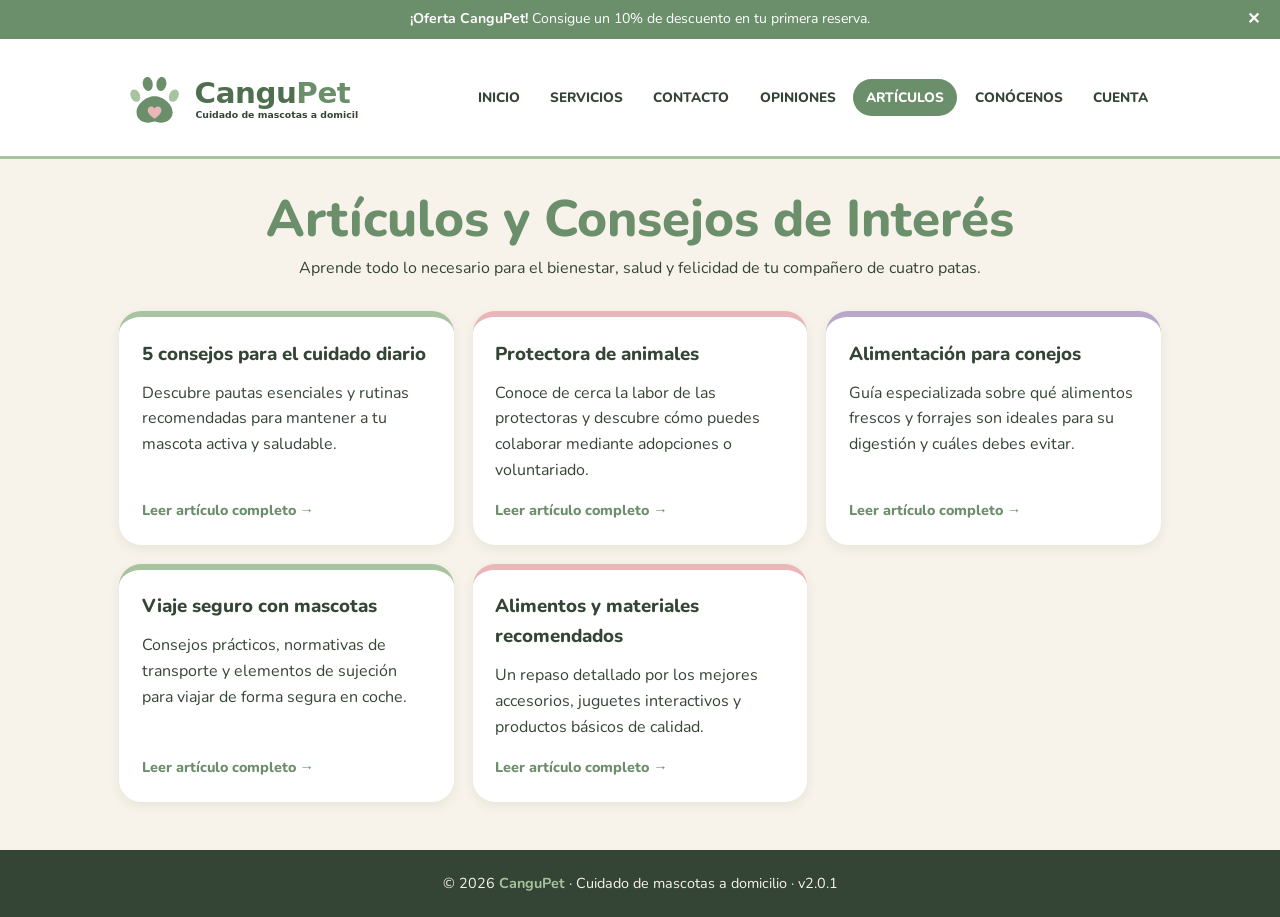
==== commit dc8a72ba: "fix: actualiza version final en los pies de pagina" ====
--- a/articulo.html
+++ b/articulo.html
@@ -150,7 +150,7 @@
     </main>
 
     <footer>
-        © 2026 <b>CanguPet</b> · Cuidado de mascotas a domicilio · v1.0.0
+        © 2026 <b>CanguPet</b> · Cuidado de mascotas a domicilio · v2.0.1
     </footer>
 
     <!-- Script para interactividad -->
